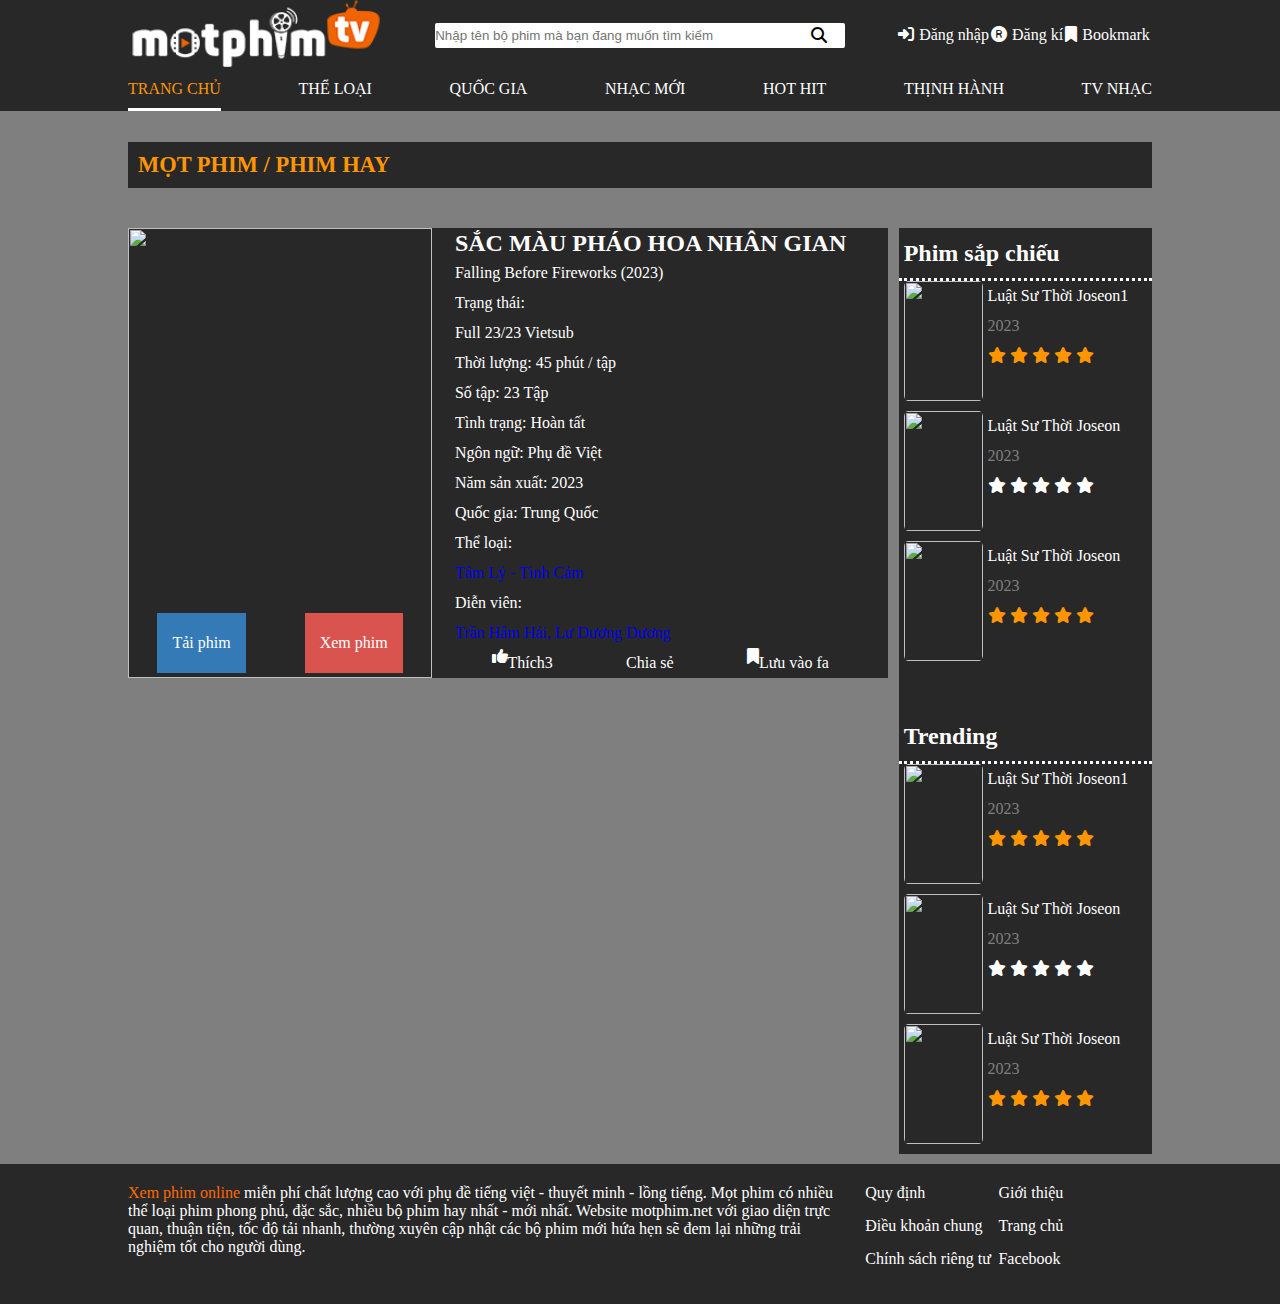
==== infomationFirm.html @ 63ee9b17 "add" ====
<!DOCTYPE html>
<html lang="en">
<head>
    <meta charset="UTF-8">
    <meta http-equiv="X-UA-Compatible" content="IE=edge">
    <meta name="viewport" content="width=device-width, initial-scale=1.0">
    <title>Nhạc mới</title>
    <link rel="stylesheet" href="./assets/css/style.css">  <!-- link css -->
    <link rel="stylesheet" href="./assets/icont/fontawesome-free-6.4.0-web/fontawesome-free-6.4.0-web/css/all.min.css"> <!--Link icont-->
    <script src="./assets/js/app.js"></script> <!--Link js-->
</head>
<body>
   <div id="page">
    <div class="width100">
        <div class="container">
            <div id="header">
                <div class="logo-header">
                    <img src="./assets/images/motphimtv.png" alt="">
                </div>
                <div class="content-header">
                    <input type="text" placeholder="Nhập tên bộ phim mà bạn đang muốn tìm kiếm">
                    <a href="#"><i class="fas fa-search"></i></a>
                </div>
                <div class="action-header">
                    <div class="login-user">
                        <a href="#"><i class="fa-solid fa-right-to-bracket"></i>Đăng nhập</a>
                    </div>
                    <div class="register-user">
                        <a href="#"><i class="fa-solid fa-registered"></i>Đăng kí</a>
                    </div>
                    <div class="bookmark-user">
                        <a href="#"><i class="fa-solid fa-bookmark"></i>Bookmark</a>
                    </div>
                </div>
            </div>
            <div id="menu">
                <ul class="menu-header">
                    <li>
                        <a href="index.html">Trang chủ</a>
                    </li>
                    <li>
                        <a href="#">Thể loại</a>
                        <ul class="sub-menu">
                            <li>
                                <a href="#">Ngôn tình</a>
                            </li>
                            <li>
                                <a href="#">Ba lát</a>
                            </li>
                            <li>
                                <a href="#">Bay bổng</a>
                            </li>
                            <li>
                        </ul>
                    </li>
                    <li>
                        <a href="#">Quốc gia</a>
                        
                    </li>
                    <li>
                        <a href="#">Nhạc mới</a>
                    </li>
                    <li>
                        <a href="#">Hot Hit</a>
                    </li>
                    <li>
                        <a href="#">Thịnh hành</a>
                    </li>
                    <li>
                        <a href="#">TV nhạc</a>
                    </li>
                </ul>
            </div>
        </div>
    </div>
    <div class="container">
        
        
        <div id="main">
            <div class="tag-page">
                <div class="content-trending">
                    <div class="title-content-trending">
                        <h3>Mọt phim / Phim hay</h3>
                    </div>
                    
                </div>
            </div>

            <!-- content main -->
            <div class="container-content-main">
                    <div class="content-main">
                        
                        <div class="container-more-detail-firm">
                            <div class="left-more-detail-firm">
                                <div class="itemt-img-firm">
                                    <img src="https://mp-focus-opensocial.googleusercontent.com/gadgets/proxy?container=focus&refresh=604800&url=https%3A%2F%2Fi0.wp.com%2Fimage.mpapis.xyz%2Fposter%2Fsac-mau-phao-hoa-nhan-gian-11130.jpg%3F1680286797" alt="">
                                    <div class="container-buton-itemt-img-firm">
                                        <div class="buton-itemt-img-firm"><a href="#">Tải phim</a></div>
                                        <div class="buton-itemt-img-firm"><a href="#">Xem phim</a></div>
                                    </div>
                                </div>

                            </div>
                            <div class="right-more-detail-firm">
                                <div class="container-detail-firm-text">
                                    <div class="title-detail-firm">
                                        <h2>SẮC MÀU PHÁO HOA NHÂN GIAN</h2>
                                        <span>Falling Before Fireworks (2023)</span>
                                    </div>
                                    <div class="container-content-detail-firm">
                                        <div>
                                            <p>Trạng thái:</p>
                                            <span>Full 23/23 Vietsub</span>
                                        </div>
                                        <p>Thời lượng: 45 phút / tập</p>
                                            <p>Số tập: 23 Tập</p>
                                            <p>Tình trạng: Hoàn tất</p>
                                            <p>Ngôn ngữ: Phụ đề Việt</p>
                                            <p>Năm sản xuất: 2023</p>
                                            <p>Quốc gia: Trung Quốc</p>
                                            <p>Thể loại: <a href="#">Tâm Lý - Tình Cảm</a></p>
                                        <p>Diễn viên: <a href="#">Trần Hâm Hải, Lư Dương Dương</a></p>
                                    </div>
                                    <div class="feedback-firm">
                                        <div class="action-feedback-firm">
                                            <div class="like-action-feedback-firm" >
                                                <i class="fa-sharp fa-solid fa-thumbs-up"></i>
                                                <p>Thích</p>
                                                <span>3</span>
                                            </div>
                                            <div class="share-action-feedback-firm">
                                                <p>Chia sẻ</p>
                                            </div>
                                            <div class="bookmark-action-feedback-firm">
                                                <i class="fa-sharp fa-solid fa-bookmark"></i>
                                                <p>Lưu vào fa</p>
                                            </div>
                                        </div>
                                    </div>
                                </div>
                            </div>
                        </div>
                       
                    </div>
                    
                    
                
                <div class="container-content-advertise">
                    <!-- Block 1 -->
                    <div class="main-content-advertise">
                        <div class="title-content-advertise">
                            <h2>Phim sắp chiếu</h2>
                        </div>
                        <div class="content-advertise">
                            <div class="itemt-advertise">
                                <div class="left-itemt-advertise">
                                    <a href="#"><img src="https://mp-focus-opensocial.googleusercontent.com/gadgets/proxy?container=focus&refresh=604800&url=https%3A%2F%2Fi0.wp.com%2Fimage.mpapis.xyz%2Fposter%2Fluat-su-thoi-joseon-11099.jpg%3F1680017784" alt=""></a>
                                </div>
                                <div class="right-itemt-advertise">
                                    <p>Luật Sư Thời Joseon1</p>
                                    <span>2023</span>
                                    <div class="container-star star-yellow">
                                        <i class="fas fa-star"></i>
                                        <i class="fas fa-star"></i>
                                        <i class="fas fa-star"></i>
                                        <i class="fas fa-star"></i>
                                        <i class="fas fa-star"></i>
                                    </div>
                                </div>
                            </div>
                            <div class="itemt-advertise">
                                <div class="left-itemt-advertise">
                                    <a href="#"><img src="https://mp-focus-opensocial.googleusercontent.com/gadgets/proxy?container=focus&refresh=604800&url=https%3A%2F%2Fi0.wp.com%2Fimage.mpapis.xyz%2Fposter%2Fluat-su-thoi-joseon-11099.jpg%3F1680017784" alt=""></a>
                                </div>
                                <div class="right-itemt-advertise">
                                    <p>Luật Sư Thời Joseon</p>
                                    <span>2023</span>
                                    <div class="container-star star-while">
                                        <i class="fas fa-star"></i>
                                        <i class="fas fa-star"></i>
                                        <i class="fas fa-star"></i>
                                        <i class="fas fa-star"></i>
                                        <i class="fas fa-star"></i>
                                    </div>
                                </div>
                            </div>
                            <div class="itemt-advertise">
                                <div class="left-itemt-advertise">
                                    <a href="#"><img src="https://mp-focus-opensocial.googleusercontent.com/gadgets/proxy?container=focus&refresh=604800&url=https%3A%2F%2Fi0.wp.com%2Fimage.mpapis.xyz%2Fposter%2Fluat-su-thoi-joseon-11099.jpg%3F1680017784" alt=""></a>
                                </div>
                                <div class="right-itemt-advertise">
                                    <p>Luật Sư Thời Joseon</p>
                                    <span>2023</span>
                                    <div class="container-star star-yellow">
                                        <i class="fas fa-star"></i>
                                        <i class="fas fa-star"></i>
                                        <i class="fas fa-star"></i>
                                        <i class="fas fa-star"></i>
                                        <i class="fas fa-star"></i>
                                    </div>
                                </div>
                            </div>
                        </div>
                    </div>

                    <!-- block 2 -->
                    <div class="main-content-advertise">
                        <div class="title-content-advertise">
                            <h2>Trending</h2>
                        </div>
                        <div class="content-advertise">
                            <div class="itemt-advertise">
                                <div class="left-itemt-advertise">
                                    <a href="#"><img src="https://mp-focus-opensocial.googleusercontent.com/gadgets/proxy?container=focus&refresh=604800&url=https%3A%2F%2Fi0.wp.com%2Fimage.mpapis.xyz%2Fposter%2Fluat-su-thoi-joseon-11099.jpg%3F1680017784" alt=""></a>
                                </div>
                                <div class="right-itemt-advertise">
                                    <p>Luật Sư Thời Joseon1</p>
                                    <span>2023</span>
                                    <div class="container-star star-yellow">
                                        <i class="fas fa-star"></i>
                                        <i class="fas fa-star"></i>
                                        <i class="fas fa-star"></i>
                                        <i class="fas fa-star"></i>
                                        <i class="fas fa-star"></i>
                                    </div>
                                </div>
                            </div>
                            <div class="itemt-advertise">
                                <div class="left-itemt-advertise">
                                    <a href="#"><img src="https://mp-focus-opensocial.googleusercontent.com/gadgets/proxy?container=focus&refresh=604800&url=https%3A%2F%2Fi0.wp.com%2Fimage.mpapis.xyz%2Fposter%2Fluat-su-thoi-joseon-11099.jpg%3F1680017784" alt=""></a>
                                </div>
                                <div class="right-itemt-advertise">
                                    <p>Luật Sư Thời Joseon</p>
                                    <span>2023</span>
                                    <div class="container-star star-while">
                                        <i class="fas fa-star"></i>
                                        <i class="fas fa-star"></i>
                                        <i class="fas fa-star"></i>
                                        <i class="fas fa-star"></i>
                                        <i class="fas fa-star"></i>
                                    </div>
                                </div>
                            </div>
                            <div class="itemt-advertise">
                                <div class="left-itemt-advertise">
                                    <a href="#"><img src="https://mp-focus-opensocial.googleusercontent.com/gadgets/proxy?container=focus&refresh=604800&url=https%3A%2F%2Fi0.wp.com%2Fimage.mpapis.xyz%2Fposter%2Fluat-su-thoi-joseon-11099.jpg%3F1680017784" alt=""></a>
                                </div>
                                <div class="right-itemt-advertise">
                                    <p>Luật Sư Thời Joseon</p>
                                    <span>2023</span>
                                    <div class="container-star star-yellow">
                                        <i class="fas fa-star"></i>
                                        <i class="fas fa-star"></i>
                                        <i class="fas fa-star"></i>
                                        <i class="fas fa-star"></i>
                                        <i class="fas fa-star"></i>
                                    </div>
                                </div>
                            </div>
                        </div>
                    </div>
                </div>
            </div>
        </div>
        
    </div>

    <div class="width100">
            
        <div class="container">
        
            <div id="footer">
                    <div class="left-footer">
                <p>
                    <a href="">Xem phim online</a> miễn phí chất lượng cao với phụ đề tiếng việt - thuyết minh - lồng tiếng. Mọt phim có nhiều thể loại phim phong phú, đặc sắc, nhiều bộ phim hay nhất - mới nhất.

                    Website motphim.net với giao diện trực quan, thuận tiện, tốc độ tải nhanh, thường xuyên cập nhật các bộ phim mới hứa hẹn sẽ đem lại những trải nghiệm tốt cho người dùng.
                </p>
            </div>
            <div class="right-footer">
                <div class="column">
                    <a href="">Quy định</a>
                    <a href="">Điều khoản chung</a>
                    <a href="">Chính sách riêng tư</a>
                </div>

                <div class="column">
                    <a href="">Giới thiệu</a>
                    <a href="">Trang chủ</a>
                    <a href="">Facebook</a>
                </div>
            </div>
            </div>
            
        </div>
    </div>

   </div>
</body>
</html>
---- assets/css/style.css ----
* {
    margin: 0;
    padding: 0;
    box-sizing: border-box;
}

ul li {
    list-style: none;
}


a {
    text-decoration: none;
    display: block;
}

.container {
    width: 80%;
    margin: 0 auto;
    /* background-color: rgba(0,0,0,0.60); */

}


#page {
    background-color: rgba(0,0,0,0.5);
    /* background-color: #1a1a1a; */
    
    font-family: "font-family:courier,arial,helvetica";
}

/* hearder */ 
#header {
    display: flex;
    max-height: 70px;
    align-items: center;

}

#header .logo-header {
    width: 25%;
}

#header .content-header {
    width: 50%;
    display: flex;
    position: relative;
}
#header .logo-header img{
    width: 100%;
}

#header .content-header input {
    width: 80%;
    height: 25px;
    margin: 0 auto;
    border-radius: 2px; 
    border: none;
}

#header .content-header a {
    position: absolute;
    left: 82%;
    bottom: -1%;
    display: flex;
    justify-content: center;
    align-items: center;
    width: 31px;
    height: 25px;
    color: black;
}

#header .content-header a:hover {
    color: blue;
}

#header .action-header {
    display: flex;
    width: 25%;
    justify-content: space-evenly;
}

#header .action-header a {
    text-decoration: none;
    display: block;
    color: white;
}

#header .action-header i {
    color: white;
    padding-right: 5px;
}

#header .action-header div a:hover{
    color: #ff9601 !important;
}

.menu-header li  a{ 
    display: block;
    padding: 10px 0;
}

.menu-header li  a:hover {
    color: #ff9601 !important;
}

#header .action-header .login-user {
    display: flex
}

#header .action-header .register-user {
    display: flex
}

#header .action-header .bookmark-user {
    display: flex
}

#menu {
    background: #282828;
    /* background-color: #1a1a1a; */
} 

#menu ul li a {
    text-decoration: none;
    color: white;
    text-transform: uppercase;
}

#menu .menu-header {
    display: flex;
    justify-content: space-between;
}

.sub-menu {
    display: none;
    position: absolute;
    top: 39px;
    left: -30px;
    background-color: black;
    z-index: 1;
}

.sub-menu li {
    width: 140px;
    padding: 5px 0px 0px 30px
}

#menu .menu-header > li:nth-of-type(1) {
    border-bottom: 3px solid white;
}

#menu .menu-header > li:nth-of-type(1) a {
    color: #ff9601;
}

#menu .menu-header li:nth-of-type(2) {
    position: relative;
}

#menu .menu-header li:nth-of-type(2):hover > .sub-menu {
    display: block;
}

#menu .menu-header li:nth-of-type(2):hover > .sub-menu li:hover a {
    color: orange;
}

/* main */
#main {
    width: 100%;
}


#main .title-content-trending {
    margin-top: 3%;
    color: #ff9601;
    text-transform: uppercase;
    font-size: larger;
    font-weight: bold;
    padding: 10px;
    background-color: #282828;
}

#main .container-content-trending {
    display: flex;
    gap: 1%;
    width: 100%;
}

#main .container-content-trending img {
    width: 100%;
    height: 100%;
}

.content-trending-firm a {
    height: 100%;
}

.content-trending-firm {
    position: relative;
}

.content-trending-firm .icont-hover {
    position: absolute;
    left: 36%;
    bottom: 44%;
    width: 50px;
    height: 50px;
    background: orange;
    text-align: center;
    border-radius: 50%;
    display: flex;
    align-items: center;
    justify-content: center;
    display: none;
    transform: scale(1.5);
    transition: all 0.3s ease-in-out;
}

.content-trending-firm a{
    color: white;
    display: block;
}

.content-trending-firm i {
    display: block;
}

.content-trending-firm a:hover > .icont-hover{
    display: flex;
    opacity: 0.9;
}
/* content */
.container-content-main {
    display: flex;
    margin-top: 30px;
    padding: 10px 0;
    line-height: 30px;
    gap: 1%;
}

.container-content-main .content-main {
    width: 75%;
}

.container-content-main .container-content-advertise {
    width: 25%;
    
}

/* content-left */
.container-content-main .content-main .title-box {
    display: flex;
    justify-content: space-between;
    background-color: #282828;
}

.content-main .content-main-itemt-block:nth-of-type(2) {
    margin-top: 30px;
}

.container-content-main .content-main .title-box a{
    border-bottom: 3px solid #383838;
    color: white;
    padding: 10px 0;
    display: block;
    margin-right: 3%;
}

.container-content-main .content-main .title-box a:nth-of-type(1) {
    border-bottom: 3px solid #ff6901;
    text-transform: uppercase;
}

.container-content-main .content-main .title-box a:hover {
    border-bottom: 3px solid #ff6901;
    color: #ff6901;
}

.container-content-main .content-main .title-box h2 {
    color: #ff9601;
}

.container-content-main .container-content-itemt {
    display: flex;
    flex-wrap: wrap;
    justify-content: space-between;
}

/* icont-hover */
.container-content-main .container-content-itemt .itemt {
    width: 24%;
    position: relative;
    margin-bottom: 1.5%;
}

.icont-hover {
    position: absolute;
    left: 36%;
    bottom: 44%;
    width: 50px;
    height: 50px;
    background: orange;
    text-align: center;
    border-radius: 50%;
    display: flex;
    align-items: center;
    justify-content: center;
    display: none;
    transform: scale(1.5);
    transition: all 0.3s ease-in-out;
}


.container-content-main .container-content-itemt .itemt img {
    width: 100%;
    height: 100%;
}

.container-content-main .container-content-itemt .itemt a {
    height: 100%;
}

/* content-right */

.container-content-main .content-advertise {
    display: flex;
    flex-direction: column;
    padding-left: 2%;
}

.container-content-main .content-advertise .itemt-advertise{
   display: flex;
   width: 100%;
   
}

.title-content-advertise {
    width: 100%;
    border-bottom: 3px dotted ghostwhite;
    color: white;
    padding: 10px 0;
    display: block;
}

.title-content-advertise h2 {
    padding-left: 2%;
}

.content-advertise {
    display: flex;
    width: 100%;
    gap: 1%;
}

.itemt-advertise .left-itemt-advertise {
    width: 35%;
}

.right-itemt-advertise {
    width: 75%;
    padding-left: 5px;
}

.right-itemt-advertise p{
    color: white;
}

.right-itemt-advertise span{
    color: gray;
}

.content-advertise a {
    display: block;
}

.content-advertise img {
    width: 100%;
    height: 120px;
    /* height: 100%; */
    object-fit: cover;
    border-radius: 5%;
}

.star-yellow {
    color: #ff9601;
}

.star-while {
    color: white;
}

.itemt a:hover > .icont-hover {
    display: flex;
}

.itemt a{
    color: white;
}

.container-content-advertise .main-content-advertise:nth-of-type(2){
    padding-top: 40px;
}

.container-content-advertise .main-content-advertise {
    background-color: #282828;
}

/* footer */
#footer {
    display: flex;
    background-color: #282828;
    color: white;
}

#footer a {
    color: white;
}

#footer .left-footer p a {
    color: #ff6901;
    display: inline;
} 

#footer .left-footer {
    width: 70%;
    padding: 2% 0;
}

#footer .right-footer {
    width: 30%;
    padding: 2%;
}

.right-footer {
    display: flex;
}

.column {
    width: 50%;
}

.column a {
    padding-bottom: 15px;
}

.column a:hover {
    color: orange !important;
} 

.width100 {
    width: 100%;
    background-color: #282828;
}


/* css for web more detail */
.container-more-detail-firm {
    display: flex;
    color: white;
    background-color: #282828;
}

.left-more-detail-firm {
    width: 40%;
}

.itemt-img-firm{
    position: relative;
    height: 100%;
}

.container-buton-itemt-img-firm{
    position: absolute;
    left: 0;
    bottom: 1%;
    width: 100%;
    display: flex;
    justify-content: space-around;
}

.buton-itemt-img-firm a{
    color: white;
    padding: 15px;
}

.buton-itemt-img-firm:nth-of-type(1) a{
    background-color: #337ab7;
}
.buton-itemt-img-firm:nth-of-type(2) a{
    background-color: #d9534f;
}

.itemt-img-firm img{
    width: 100%;
    height: 100%;
    object-fit: cover;
}

.right-more-detail-firm {
    width: 60%;
}

.container-detail-firm-text {
    padding: 0% 5%;
}

.feedback-firm {
    display: flex;
}

.action-feedback-firm{
    width: 100%;
    justify-content: space-around;
}

.action-feedback-firm,.like-action-feedback-firm,.bookmark-action-feedback-firm {
    display: flex;
}
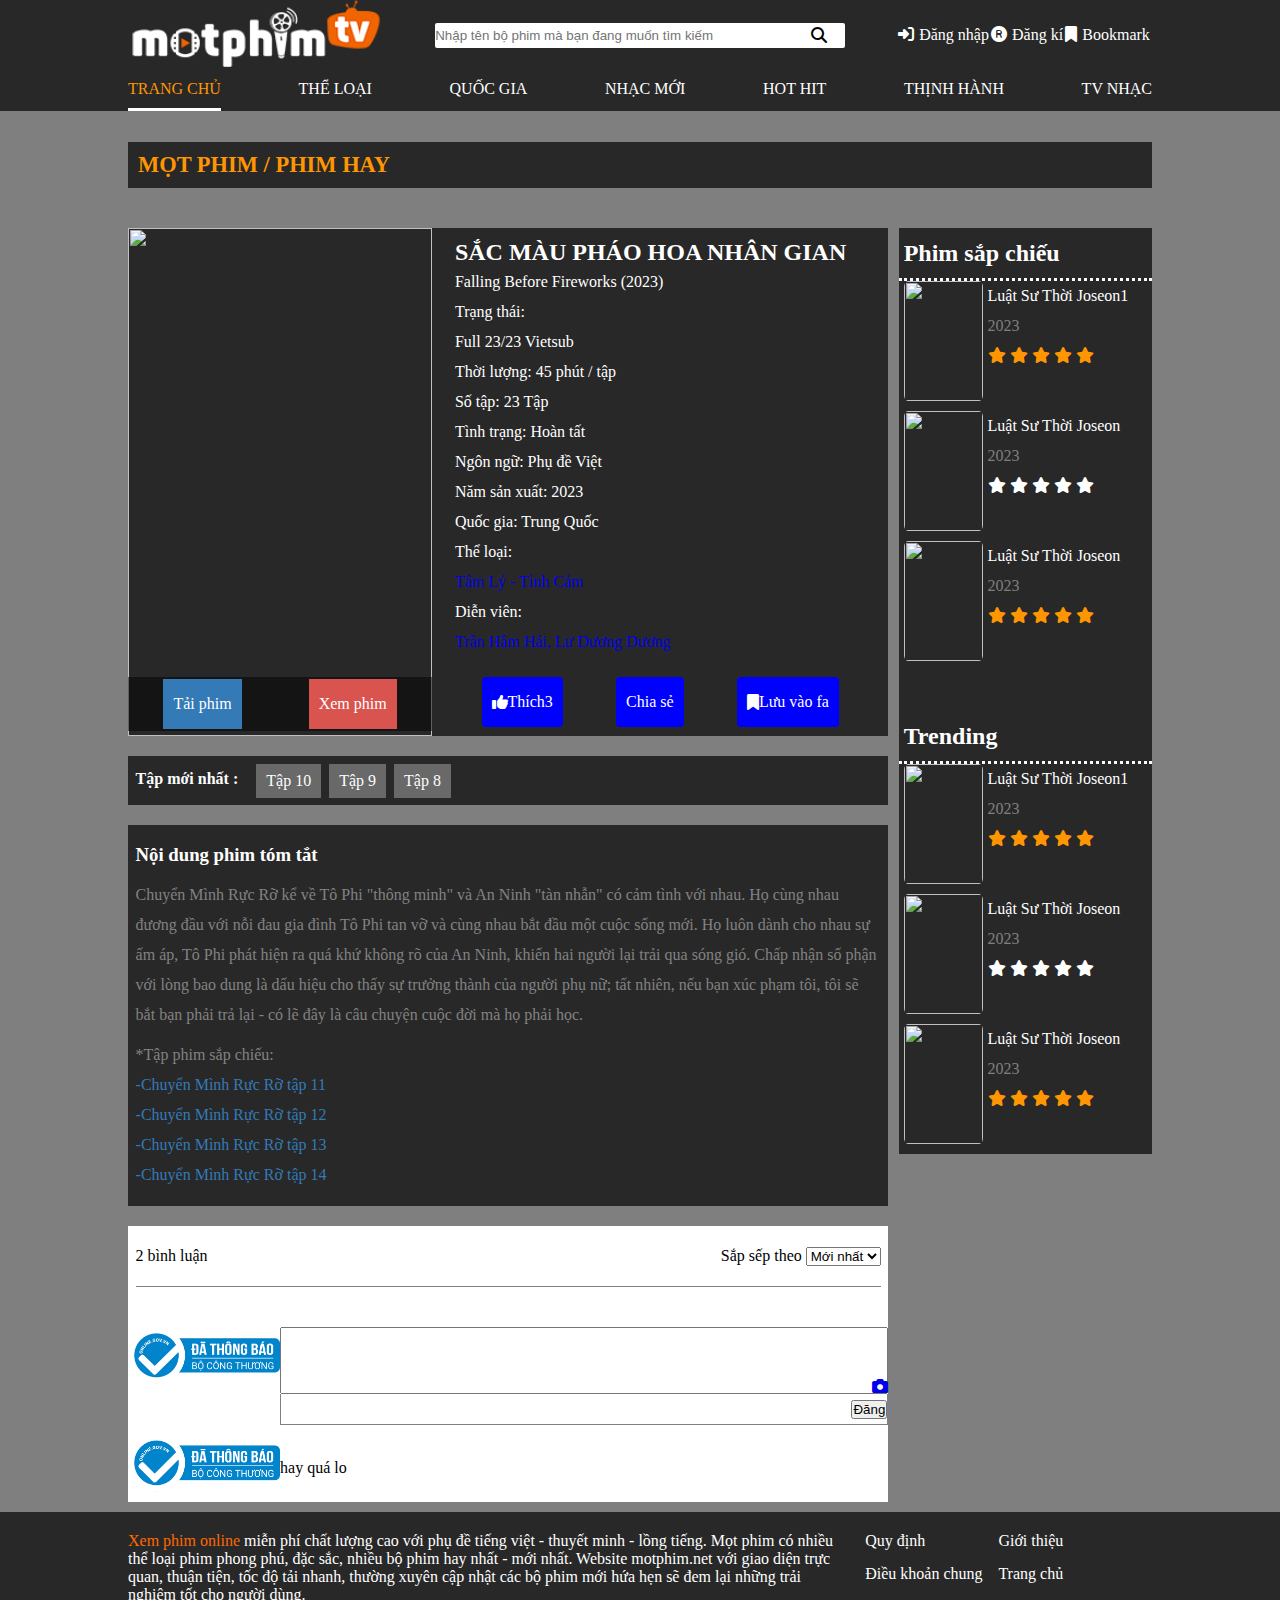
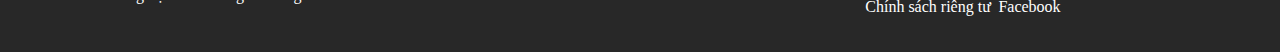
==== commit 5ab7330b: "add" ====
--- a/infomationFirm.html
+++ b/infomationFirm.html
@@ -7,7 +7,6 @@
     <title>Nhạc mới</title>
     <link rel="stylesheet" href="./assets/css/style.css">  <!-- link css -->
     <link rel="stylesheet" href="./assets/icont/fontawesome-free-6.4.0-web/fontawesome-free-6.4.0-web/css/all.min.css"> <!--Link icont-->
-    <script src="./assets/js/app.js"></script> <!--Link js-->
 </head>
 <body>
    <div id="page">
@@ -123,20 +122,91 @@
                                     </div>
                                     <div class="feedback-firm">
                                         <div class="action-feedback-firm">
-                                            <div class="like-action-feedback-firm" >
+                                            <div class="like-action-feedback-firm div-btn" >
                                                 <i class="fa-sharp fa-solid fa-thumbs-up"></i>
                                                 <p>Thích</p>
                                                 <span>3</span>
                                             </div>
-                                            <div class="share-action-feedback-firm">
+                                            <div class="share-action-feedback-firm div-btn">
                                                 <p>Chia sẻ</p>
                                             </div>
-                                            <div class="bookmark-action-feedback-firm">
+                                            <div class="bookmark-action-feedback-firm div-btn">
                                                 <i class="fa-sharp fa-solid fa-bookmark"></i>
                                                 <p>Lưu vào fa</p>
                                             </div>
                                         </div>
                                     </div>
+                                </div>
+                            </div>
+                        </div>
+
+                        <div class="container-newest-firm-file">
+                            <h4>Tập mới nhất :</h4>
+                            <div class="episode">Tập 10</div>
+                            <div class="episode">Tập 9</div>
+                            <div class="episode">Tập 8</div>
+                        </div>
+
+                        <div class="container-detai-firm-page-info">
+                            <h3>Nội dung phim tóm tắt</h3>
+                            <p>Chuyển Mình Rực Rỡ kể về Tô Phi "thông minh" và An Ninh "tàn nhẫn" có cảm tình với nhau. 
+                                Họ cùng nhau đương đầu với nỗi đau gia đình Tô Phi tan vỡ và cùng nhau bắt đầu một cuộc sống mới. 
+                                Họ luôn dành cho nhau sự ấm áp, Tô Phi phát hiện ra quá khứ không rõ của An Ninh, 
+                                khiến hai người lại trải qua sóng gió. Chấp nhận số phận với lòng bao dung là dấu hiệu cho thấy sự trưởng thành của người phụ nữ; tất nhiên, nếu bạn xúc phạm tôi, tôi sẽ bắt bạn phải trả lại -
+                                 có lẽ đây là câu chuyện cuộc đời mà họ phải học.</p>
+
+                            <div class="container-upcoming-episode">
+                                <p>*Tập phim sắp chiếu: </p>
+                                <a href="#">-Chuyển Mình Rực Rỡ tập 11</a>
+                                <a href="#">-Chuyển Mình Rực Rỡ tập 12</a>
+                                <a href="#">-Chuyển Mình Rực Rỡ tập 13</a>
+                                <a href="#">-Chuyển Mình Rực Rỡ tập 14</a>
+                            </div>
+                        </div>
+
+                        <div class="container-form-comment">
+                            <div class="total-comment">
+                                <p>2 bình luận</p>
+                                <div class="sort-comment">
+                                    <span>Sắp sếp theo</span>
+                                    <select name="" id="">
+                                            <option value="newest">Mới nhất</option>
+                                            <option value="oldest">Cũ nhất</option>
+                                    </select>
+                                </div>
+                            </div>
+                            <div class="container-comment-user">
+                                <div class="action-comment-user">
+                                    <div class="left-action-comment-user">
+                                        <img src="./assets/images/glx_trade.png" alt="">
+                                    </div>
+                                    <div class="right-action-comment-user">
+                                        <div class="input-comment">
+                                            <input type="text" id="input-user-comment">
+                                            <a href="#"><i class="fas fa-camera"></i></a>
+                                        </div>
+                                        <div class="btn-comment-user">
+                                            <button>Đăng</button>
+                                        </div>
+                                    </div>
+                                    
+                                </div>
+                                <div class="show-comment-user">
+                                    <ul id="ul-show-comment">
+                                        <li>
+                                            <div class="action-comment-user">
+                                                <div class="left-action-comment-user">
+                                                    <img src="./assets/images/glx_trade.png" alt="">
+                                                </div>
+                                                <div class="right-action-comment-user">
+                                                    <div class="input-comment" id="input-comment">
+                                                        <p>hay quá lo</p>
+                                                    </div>
+                                                </div>
+                                            </div>
+                                        </li>
+                                        
+                                    </ul>
                                 </div>
                             </div>
                         </div>
@@ -296,5 +366,7 @@
     </div>
 
    </div>
+
+   <script src="./assets/js/app.js"></script> <!--Link js-->
 </body>
 </html>--- a/assets/css/style.css
+++ b/assets/css/style.css
@@ -478,11 +478,13 @@
     width: 100%;
     display: flex;
     justify-content: space-around;
+    background: rgba(0, 0, 0, 0.5);
+    padding: 2px;
 }
 
 .buton-itemt-img-firm a{
     color: white;
-    padding: 15px;
+    padding: 10px;
 }
 
 .buton-itemt-img-firm:nth-of-type(1) a{
@@ -503,7 +505,7 @@
 }
 
 .container-detail-firm-text {
-    padding: 0% 5%;
+    padding: 2% 5%;
 }
 
 .feedback-firm {
@@ -515,6 +517,127 @@
     justify-content: space-around;
 }
 
-.action-feedback-firm,.like-action-feedback-firm,.bookmark-action-feedback-firm {
-    display: flex;
-}
+.action-feedback-firm{
+    display: flex;
+    margin-top: 20px;
+}
+
+.like-action-feedback-firm,.bookmark-action-feedback-firm  {
+    display: flex;
+}
+
+.div-btn {
+    display: flex;
+    background: blue;
+    align-items: center;
+    padding: 10px;
+    border-radius: 4px;
+}
+
+/* episode */
+.container-newest-firm-file {
+    display: flex;
+    background-color: #282828;
+    margin-top: 20px;
+    padding: 1%;
+}
+
+.container-newest-firm-file h4 {
+    color: #fdfdfd; 
+    padding-right: 10px;
+}
+
+.episode {
+    margin-left: 8px;
+    background-color: #696969;
+    color: #fdfdfd;
+    padding: 2px 10px;
+}
+
+/* detai-firm-infoFirm */
+.container-detai-firm-page-info {
+    background-color: #282828;
+    color: #828282;
+    padding: 2% 1%;
+    margin-top: 20px;
+}
+
+.container-detai-firm-page-info h3 {
+    color: white;
+}
+
+.container-detai-firm-page-info p {
+    margin-top: 10px;
+}
+
+.container-detai-firm-page-info a {
+    color: #337ab7;
+}
+
+.container-detai-firm-page-info a:hover {
+    opacity: 0.6;
+}
+
+/* form comment */
+.container-form-comment {
+    background-color: white;
+    margin-top: 20px
+}
+
+.total-comment {
+    display: flex;
+    justify-content: space-between;
+    padding: 2% 0%;
+    border-bottom: 1px solid gray;
+    margin-bottom: 20px !important;
+    margin: 1%;
+}
+
+.container-comment-user {
+}
+
+.action-comment-user {
+    display: flex;
+    margin-top: 40px;
+}
+
+.btn-comment-user {
+    text-align: end;
+    border: 1px solid gray;
+    border-top: none;
+}
+
+.left-action-comment-user {
+    width: 20%;
+}
+
+.left-action-comment-user img {
+    width: 100%;
+}
+
+
+.right-action-comment-user {
+    width: 80%;
+}
+
+.right-action-comment-user .input-comment{
+    display: flex;
+    height: 100%;
+    position: relative;
+}
+
+.right-action-comment-user .input-comment input{
+    width: 100%;
+    height: 100%;
+}
+
+.right-action-comment-user .input-comment i {
+    position: absolute;
+    right: 0;
+    bottom: 0;
+}
+
+.right-action-comment-user p {
+    display: flex;
+    align-items: center;
+}